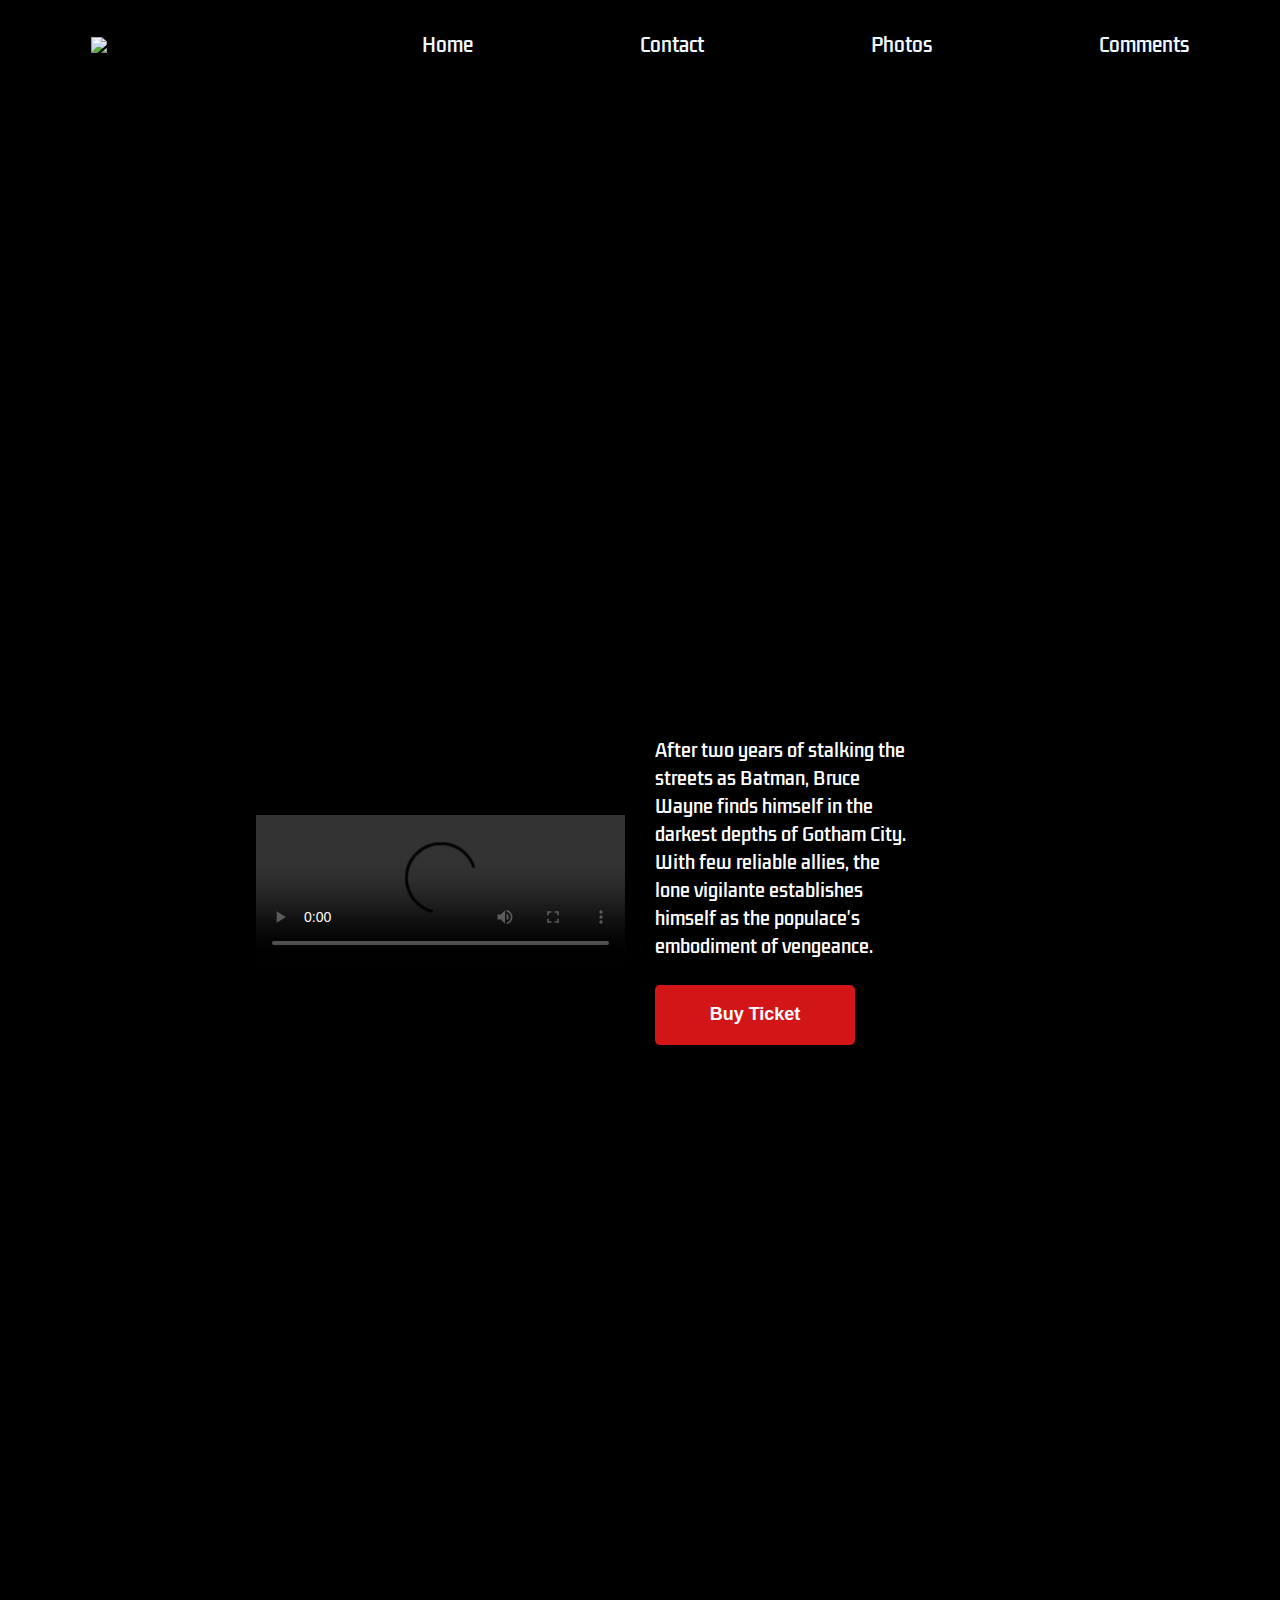
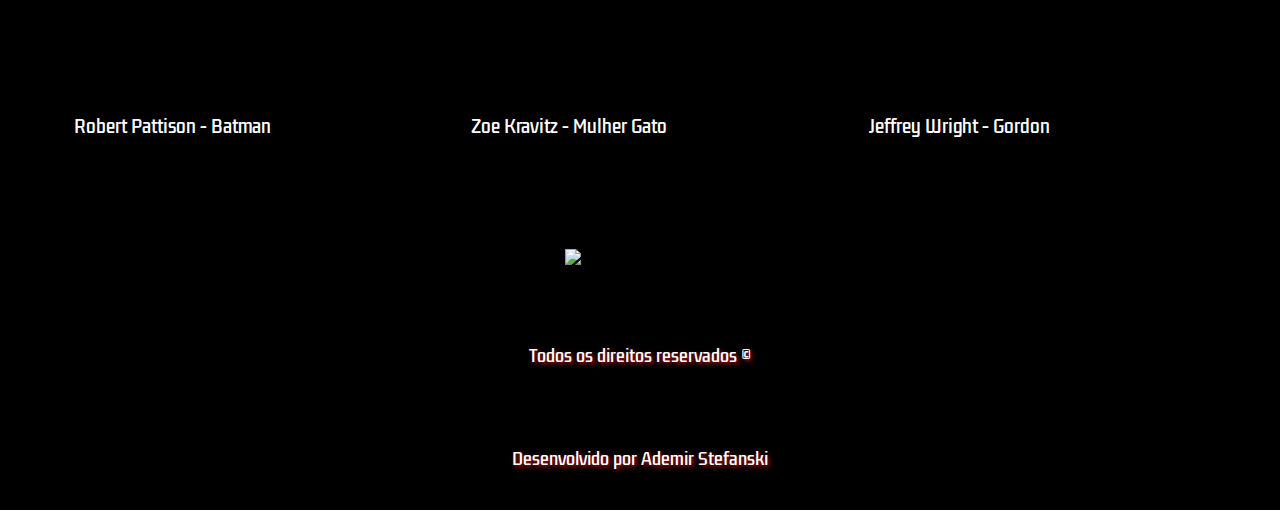
==== index.html @ df3f2e35 "first commit" ====
<!DOCTYPE html>
<html lang="en">
<head>
    <meta charset="UTF-8">
    <meta http-equiv="X-UA-Compatible" content="IE=edge">
    <meta name="viewport" content="width=device-width, initial-scale=1.0">
    <title>The Batman</title>
    <link rel="stylesheet" href="./styles.css">
</head>
<body>
    <header>
        <img id="logo" src="./midias/logo.jpg" />
        <nav>
            <ul>
                <a href="./index.html">
                    <li>Home</li>
                </a>
                <a href="./contato2.html">
                    <li>Contact</li>
                </a>
                <a href="./fotos.html">
                    <li>Photos</li>
                </a>
                <a href="./comentarios.html">
                    <li>Comments</li>
                </a>
            </ul>
        </nav>
    </header>
    
    <div id="banner"></div>
    <div id="trailer-container">
        <div class="content">
            <video controls class="trailer">
                <source src="./midias/BATMAN  _ Trailer 2 Oficial Legendado _ DC FanDome 2021.mp4" type="video/mp4">
                Seu navegador não possui suporte para vídeos
            </video>
            <div id="sinopse">
                <p class="description">
                    After two years of stalking the streets as Batman, Bruce Wayne finds himself in the darkest depths of Gotham City. With few reliable allies, the lone vigilante establishes himself as the populace's embodiment of vengeance.
                </p>
                <button class="button">Buy Ticket</button>
            </div>
        </div>
    </div>

    <div class="actor-cards-container">
        <div class="cards-content">
            <div class="card banner-1">Robert Pattison - Batman</div>
            <div class="card banner-2"> Zoe Kravitz - Mulher Gato</div>
            <div class="card banner-3"> Jeffrey Wright - Gordon</div>
        </div>
    </div>

    <footer>
        <img style="object-fit: contain;" id="logo" src="./midias/logo.jpg"/>
        <span>Todos os direitos reservados ©</span>
        <span>Desenvolvido por Ademir Stefanski</span>

        <nav class="footer-navigation">
            <ul class="footer-list">
                <a href="./index.html">
                    <li>Home</li>
                </a>
                <a href="./contato2.html">
                    <li>Contato</li>
                </a>
                <a href="./fotos.html">
                    <li>Fotos</li>
                </a>
                <a href="./comentarios.html">
                    <li>Comentários</li>
                </a>
            </ul>
        </nav>
    </footer>
</body>
</html>
---- styles.css ----
@import url('https://fonts.googleapis.com/css2?family=Kdam+Thmor+Pro&display=swap');
* {
    padding: 0;
    margin: 0;
    list-style: none;
    text-decoration: none;
}



header {
    height: 90px;
    display: flex;
    justify-content: space-around;
    align-items: center;
}

nav {
    width: 60%;
}

ul{
    display: flex;
    width: 100%;
    justify-content: space-between;
}

li {
    list-style: none;
    color: aliceblue;
    cursor: pointer;
    font-size: 19px;
    transition: 0.5s;
    font-family: 'Kdam Thmor Pro', sans-serif;
}

li:hover {
    color: #d21617;
}

#logo {
    width: 150px;
    height: auto;
}

#banner {
    background-image: url('https://pbs.twimg.com/media/FBwJWeQXIAItfyH.jpg:large');
    background-position: 50% 50%;
    background-size: cover;
    width: 100%;
    height: 600px;
}

#trailer-container {
    width: 100%;
    height: 400px;
    display: flex;
    justify-content: center;
}

.content {
    width: 60%;
    display: flex;
    align-items: center;
    justify-content: space-between;
}

.trailer {
    width: 50%;
}

#sinopse {
    width: 50%;
    display: flex;
    flex-direction: column;
    justify-content: space-between;
    margin-left: 30px;
}

.description {
    color: #fff;
    font-size: 18px;
    font-family: 'Kdam Thmor Pro', sans-serif;
    width: 70%;
}

.button {
    width: 200px;
    height: 60px;
    background-color: #d21617;
    color: #fff;
    padding: 8px 10px;
    border-radius: 5px;
    cursor: pointer;
    transition: 0.8s;
    font-size: 18px;
    display: flex;
    justify-content: center;
    align-items: center;
    font-weight: bold;
    border: none;
    outline: none;
    margin-top: 25px;
}

.button:hover {
    background-color: #fff;
    color: #000;
    border-radius: 30px;
}

.actor-cards-container {
    width: 100%;
    display: flex;
    justify-content: center;
    margin-top: 50px;
}

.cards-content {
    width: 90%;
    display: grid;
    grid-template-columns: repeat(3, 1fr);
    row-gap: 20px;
    column-gap: 40px;
}

.card {
    width: 100%;
    height: 600px;
    background-size: cover;
    background-position: 50% 50%;
    border-radius: 5px;
    cursor: pointer;
    transition: 1s;
    display: flex;
    flex-direction: column;
    justify-content: flex-end;
    padding: 0 0 20px 10px;
    color: #fff;
    font-size: 17px;
    text-shadow: 2px 2px 4px #000000;
    font-family: 'Kdam Thmor Pro', sans-serif;   
}

.card:hover {
    transform: scale(1.05);
}

.banner-1 {
    background-image: url('https://media.gq.com/photos/598884752a1a177941f60545/master/w_2581,h_3669,c_limit/Robert-Pattinson-0917-GQ-FEFR01-01.jpg');
}

.banner-2 {
    background-image: url('https://graziamagazine.com/us/wp-content/uploads/sites/15/2022/05/OMEGA_ZoeKravitz_131.10.28.60.60.002_lowres-1-e1652734541304.jpg');
}

.banner-3 {
    background-image: url('https://i.pinimg.com/originals/1a/18/23/1a18238f3153c0195616d9ac9994d05b.jpg');
}

footer {
    height: 300px;
    margin-top: 50px;
    display: flex;
    flex-direction: column;
    align-items: center;
    justify-content: space-around;
}


span {
    text-shadow: 2px 2px 4px #d21617;
    color: #fff;
    font-family: 'Kdam Thmor Pro', sans-serif;
}

.footer-navigation {
    display: none;
}  

.footer-list {
    display: flex;
    flex-direction: column;
    align-items: center;
}

@media(max-width:768px) {
    .footer-navigation {
        display: block;
    }
    nav {
        display: none;
    }
    #banner {
        background-position: 40%;
    }

    #trailer-container {
        width: 100%;
        height: 400px;
        display: flex;
        flex-direction: column;
        
        align-items: center;
    }

    .content {
        width: 95%;
        display: flex;
        flex-direction: column;
        
    }

    .trailer {
        width: 100%;
    }

    #sinopse {
        width: 95%;
        display: flex;
        flex-direction: column;
        justify-content: space-between;
        margin-left: 0;
    }

    .description {
        text-align: center;
        width: 100%;
    }

    .button {
        width: 100%;
        margin-top: 30px;
    }

    .cards-content {
        grid-template-columns: 1fr;
        margin-top: 150px;
    }

    .card {
        width: 100%;
        height: 600px;
        background-size: cover;
        background-position: 50% 50%;
        border-radius: 5px;
        display: flex;
        flex-direction: column;
        justify-content: flex-end;
        /* align-items: center; */
        padding: 0 0 20px 0;
        color: #fff;
        font-size: 17px;
        text-shadow: 2px 2px 4px #000000;
        font-family: 'Kdam Thmor Pro', sans-serif;   
    }

}

#fotos {
    color: #d21617;
    font-family: 'Kdam Thmor Pro', sans-serif;
    font-size: 5vw;
    text-align: center;
}

.fototeste {
    width: 95vw;
    display: flex;
    justify-content: center;
    align-items: center;
    align-self: center;
    
}

.fototeste2 {
    display: grid;
    grid-template-columns: repeat(3, 1fr);
    justify-content: center;
    align-items: center;
    align-self: center;
    column-gap: 40px;
    row-gap: 20px;
}

.fotosamp {
    width: 300px;
    height: 200px;
    background-size: cover;
    background-repeat: no-repeat;
    background-position: 50% 50%;
    border-radius: 5px;
    cursor: pointer;
    transition: 1s;
}


.fotosamp:hover {
    transform: scale(1.05);
}

.fotos1 {
    background-image: url('https://media.wired.co.uk/photos/622139f91950a37bd0bdd8ce/3:2/w_2025,h_1350,c_limit/Culture_The%20Batman_WB.jpg');
}

.fotos2 {
    background-image: url('https://i0.wp.com/tracklist.com.br/wp-content/uploads/2022/03/china-poster-1.jpg?fit=1913%2C1313&ssl=1');
}

.fotos3 {
    background-image: url('https://images.alphacoders.com/120/1207971.jpg');
}

.fotos4 {
    background-image: url('https://oretalho.com.br/wp-content/uploads/2022/03/2022-03-05-capa-cinema-charada.jpg');
}

.fotos5 {
    background-image: url('https://s2.glbimg.com/JLBe3rTAVHjSbN07xinb_rk_HoU=/i.s3.glbimg.com/v1/AUTH_59edd422c0c84a879bd37670ae4f538a/internal_photos/bs/2022/G/o/oE1cw2SIS04FCsRSXkcA/the-batman-colin-farrell.jpeg');
}

.fotos6 {
    background-image: url('https://cdn2.tribunaonline.com.br/img/inline/110000/0x0/inline_00112130_00.webp?fallback=https%3A%2F%2Fcdn2.tribunaonline.com.br%2Fimg%2Finline%2F110000%2Finline_00112130_00.jpg');
}

.fotos7 {
    background-image: url('http://www.setedias.com.br/sig/www/openged/conteudos/27164/027164_6273f64e02192_thebatman.jpg');
}

.fotos8 {
    background-image: url('https://cdn.jornaldebrasilia.com.br/wp-content/uploads/2022/02/07163438/rev-1-TBM-59313r_High_Res_JPEG-scaled.jpeg');
}

.fotos9 {
    background-image: url('https://files.meiobit.com/wp-content/uploads/2022/04/MV5BM2I1Y2Y1Y2UtYzRmZC00N2E1LWI1YjItNGIyMDAwYjU3YjJjXkEyXkFqcGdeQXVyMTEyMjM2NDc2._V1_-2048x1365.jpg');
}

.fotos10 {
    background-image: url('https://d2d7ho1ae66ldi.cloudfront.net/ArquivoNoticias/ae8f25ca-9984-11ec-aa6e-9587410378a2/charada-paul-dano.jpg');
}

.fotos11 {
    background-image: url('https://img.ibxk.com.br/2022/03/08/08140514844268.jpg');
}

.fotos12 {
    background-image: url('https://image.tmdb.org/t/p/original/kFQM4p3MhVk0XZc5pAkdT0Yo1S8.jpg');
}

@media(max-width:768px) {
    .fototeste2 {
        grid-template-columns: 1fr;
        justify-content: center;
        align-items: center;
    }

    .fotosamp {
        width: 90vw;
        height: 500px;
        background-size: cover;
        background-position: 50% 50%;
        border-radius: 5px;
    }

    #fotos {
        color: #d21617;
        font-family: 'Kdam Thmor Pro', sans-serif;
        font-size: 10vw;
        text-align: center;
    }

}

#medialogos{
    width: 10vh;
}

body {
    background-color: #000000;
}

.flex-box {
    display: flex;
    align-items: center;
    justify-content: center;
    background-color: #000000;
}
  
.container-box {
    /* background-image: url('./midias/ceta.jpg');
    background-repeat: no-repeat;
    background-size:contain;
     */
    height: 100vh;
    width: 100%;
}
  
.content-box {
    background-image: url('./midias/logo_10%_opaco.jpg');
    background-repeat: no-repeat;
    background-position: 50% 50%;
    background-size: contain;
    background-repeat: no-repeat;
    height: 80vh;
    width: 80vh;
    display: flex;
    justify-content: center;
    align-items: center;
    gap: 50px;
}

.mediaemail {
    background-repeat: no-repeat;
    text-align: center;
    background-size: contain;
    cursor: pointer;
}

.medialinkedin {
    background-size: contain;
    cursor: pointer;
}

.mediagithub {
    text-align: center;
    background-size: contain;
        cursor: pointer;
}
.form0 {
    display: flex;
    width: 100%;
    justify-content: center;

}
.form1 {
    border-style: solid;
    border-width: medium;
    border-color: #d21617;
    border-radius: 10px;
    color: #d21617;
    font-size: 18px;
    font-family: 'Kdam Thmor Pro', sans-serif;
    display: flex;
    width: 300px;
    justify-content: center;
    margin-top: 50px;
    margin-left: 30px;
}

.form2 {
    display: grid;
    grid-template-columns: 1fr;
    row-gap: 20px;
    column-gap: 20px;
    margin-bottom: 20px;
    margin-top: 10px;
}

.form3  {    
    display: flex;
    flex-direction: column;
    /* grid-template-columns: 1fr; */
    /* justify-content: center; */
    /* align-items: center; */
    /* row-gap: 20px;
    column-gap: 20px; */
}

}

#gender2 {
    color: #d21617;
    font-family: 'Kdam Thmor Pro', sans-serif;    
}

.submitbutton {
    display: flex;
    justify-content: center;
    align-items: center;
    width: 100%;
}

.button2 {
    width: 120px;
    height: 40px;
    background-color: #d21617;
    color: #fff;
    padding: 8px 10px;
    border-radius: 5px;
    cursor: pointer;
    transition: 0.8s;
    font-size: 18px;
    display: flex;
    justify-content: center;
    align-items: center;
    font-weight: bold;
    border: none;
    outline: none;
    margin-top: 25px;
}

.button2:hover {
    background-color: #fff;
    color: #000;
    border-radius: 20px;
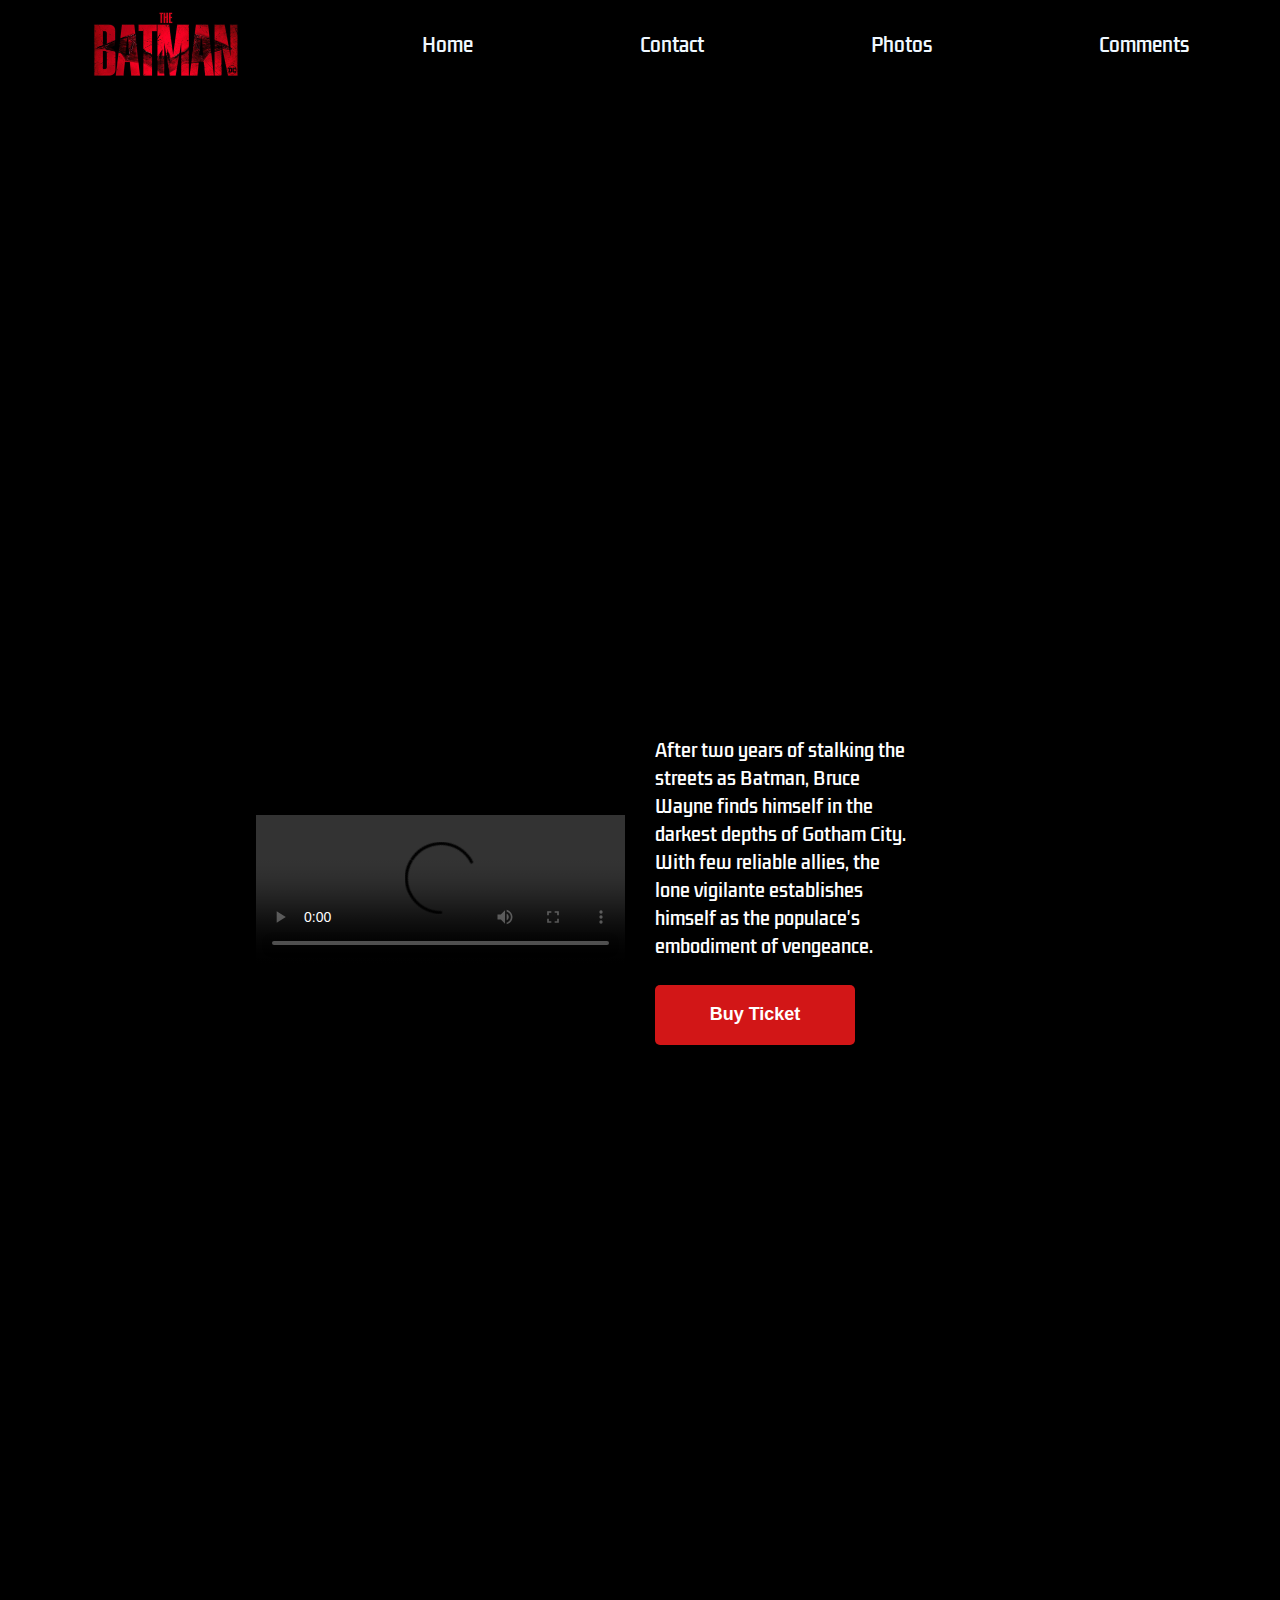
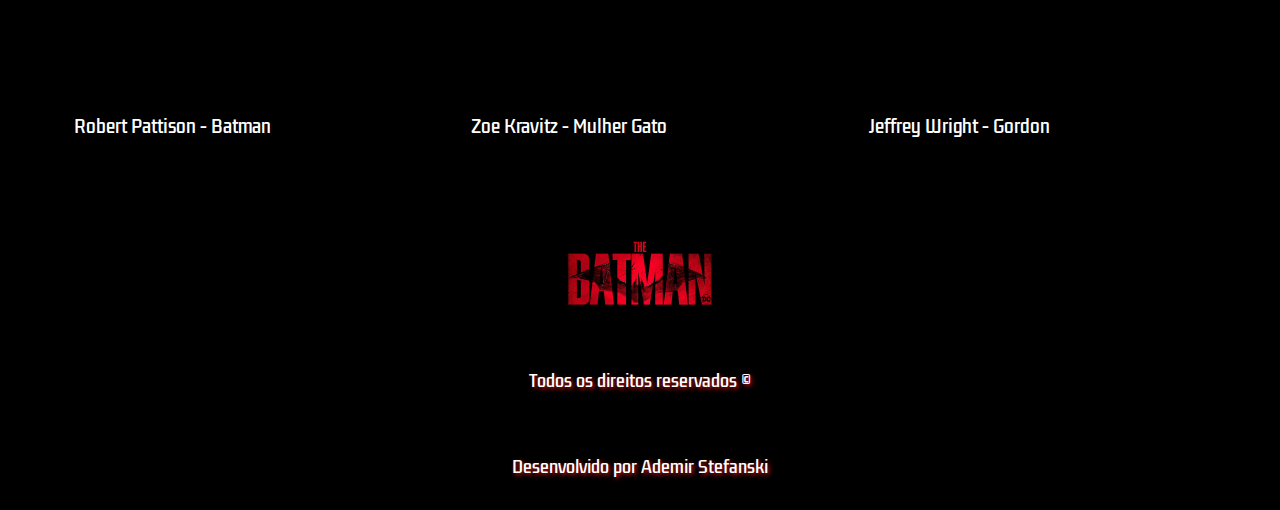
==== commit a1d62f32: "Alterei as configurações de vizualização do trailer" ====
--- a/index.html
+++ b/index.html
@@ -32,7 +32,7 @@
     <div id="trailer-container">
         <div class="content">
             <video controls class="trailer">
-                <source src="./midias/BATMAN  _ Trailer 2 Oficial Legendado _ DC FanDome 2021.mp4" type="video/mp4">
+                <source src="./midias/trailer.mp4" type="video/mp4">
                 Seu navegador não possui suporte para vídeos
             </video>
             <div id="sinopse">
--- a/styles.css
+++ b/styles.css
@@ -147,7 +147,7 @@
 }
 
 .banner-1 {
-    background-image: url('https://media.gq.com/photos/598884752a1a177941f60545/master/w_2581,h_3669,c_limit/Robert-Pattinson-0917-GQ-FEFR01-01.jpg');
+    background-image: url('https://media.gq.com/photos/598884752a1a177941f60545/master/w_1600%2Cc_limit/Robert-Pattinson-0917-GQ-FEFR01-01.jpg');
 }
 
 .banner-2 {
@@ -396,7 +396,7 @@
 }
   
 .content-box {
-    background-image: url('./midias/logo_10%_opaco.jpg');
+    background-image: url('./midias/logo_10_opaco.jpg');
     background-repeat: no-repeat;
     background-position: 50% 50%;
     background-size: contain;
